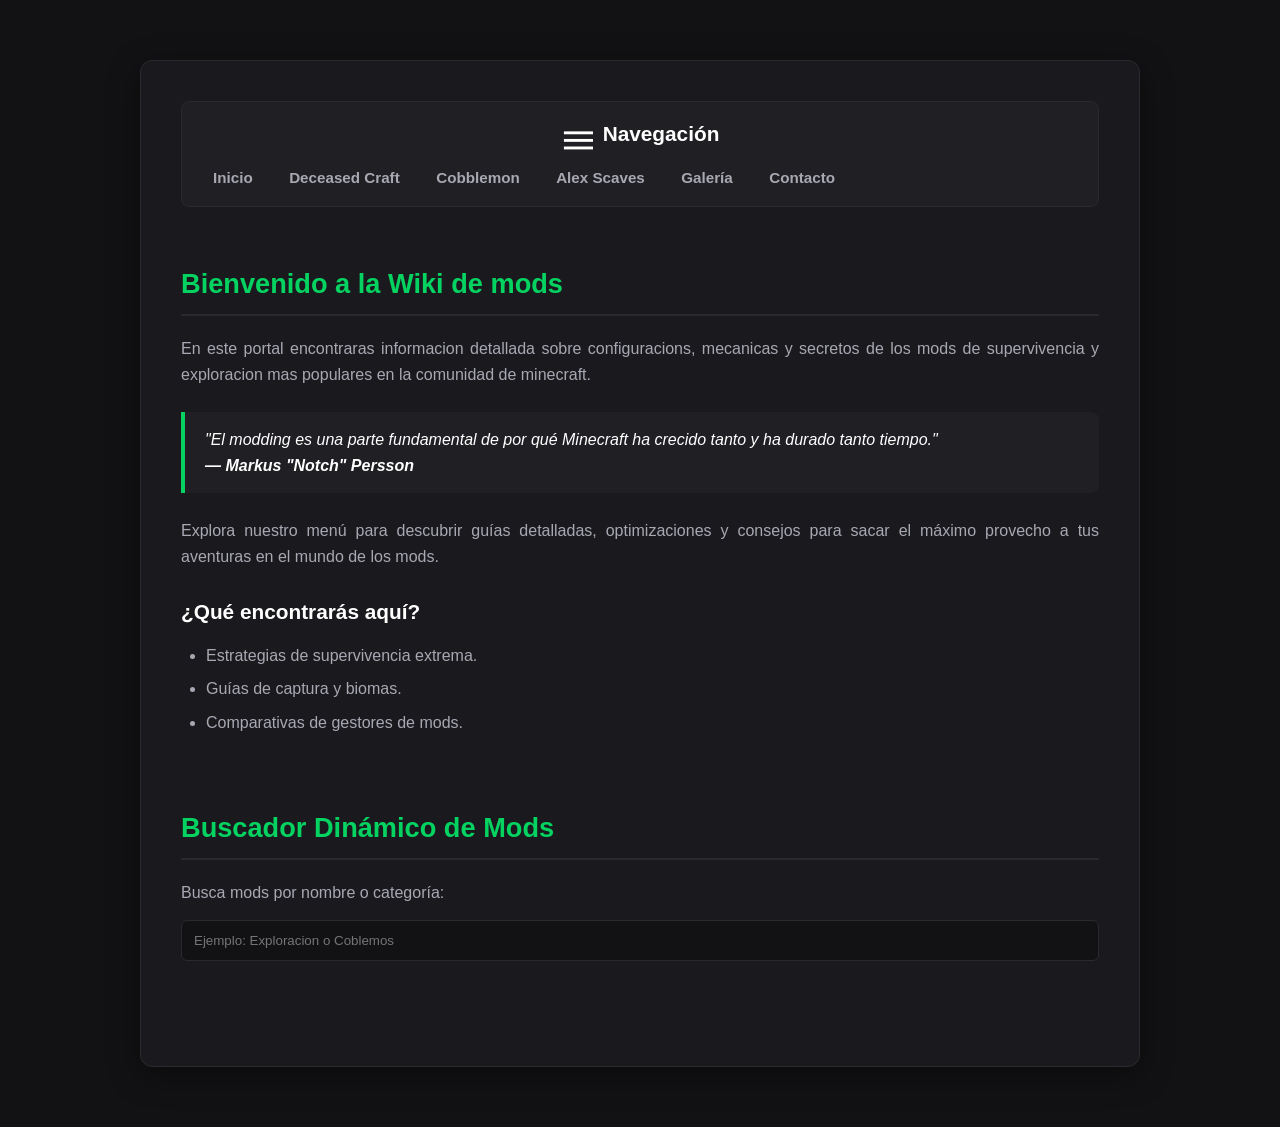
==== index.html @ 5c0f8d14 "Implementacion de la lectura de XML, renderizado dinamico con plantillas, filtros, implementacion de" ====
<!DOCTYPE html>
<html lang="en">
<head>
    <meta charset="UTF-8">
    <meta name="viewport" content="width=device-width, initial-scale=1.0">
    <title>Wiki de Mods Inicio</title>
    <link rel="stylesheet" href="estilos.css">
</head>
<body>
    <div id="contenedor-principal">
        <div id="menu">
            <h2><img src="icono.svg" alt="menu" width="32" height="32"> Navegación</h2>
            <a href="index.html">Inicio</a>
            <a href="deceasedcraft.html">Deceased Craft</a>
            <a href="cobblemon.html">Cobblemon</a>
            <a href="alexscaves.html">Alex Scaves</a>
            <a href="galeria.html">Galería</a>
            <a href="contacto.html">Contacto</a>
        </div>
        <br>
        <h2 class="morada">Bienvenido a la Wiki de mods</h2>
        <p>En este portal encontraras informacion detallada sobre configuracions,
            mecanicas y secretos de los mods de supervivencia y exploracion mas
            populares en la comunidad de minecraft.
        </p>
        <blockquote>
            "El modding es una parte fundamental de por qué Minecraft ha crecido tanto y ha durado tanto tiempo." 
            <br>
            <strong>
                — Markus "Notch" Persson
            </strong>
        </blockquote>
        <p id="l2"> Explora nuestro menú para descubrir guías detalladas,
            optimizaciones y consejos para sacar el máximo provecho a 
            tus aventuras en el mundo de los mods.
        </p>
        <h3>¿Qué encontrarás aquí?</h3>
        <ul>
            <li>Estrategias de supervivencia extrema.</li>
            <li>Guías de captura y biomas.</li> 
            <li>Comparativas de gestores de mods.</li>
        </ul>
        <br>
        <h3 class="morada">Buscador Dinámico de Mods</h3>
        <p>Busca mods por nombre o categoría:</p>
        <input type="text" id="buscador-mods" placeholder="Ejemplo: Exploracion o Coblemos" style="margin-bottom: 15px;">
        <div id="tabla-dinamica-mods" class="tabla-contenedor"></div>
    </div>
    <script src="script.js"></script>
</body>
</html>
---- estilos.css ----
:root {
    --color-fondo: #121214;
    --color-tarjeta: #1a1a1e;
    --color-texto: #e1e1e6;
    --color-texto-secundario: #a8a8b3;
    --color-primario: #04d361; /* Verde esmeralda vibrante */
    --color-primario-hover: #00b34d;
    --color-menu: #202024;
    --color-borde: #29292e;
}

* {
    margin: 0;
    padding: 0;
    box-sizing: border-box;
}

body {
    font-family: 'Segoe UI', Roboto, Helvetica, Arial, sans-serif;
    background-color: var(--color-fondo);
    color: var(--color-texto);
    line-height: 1.6;
    padding: 20px;
}

#contenedor-principal {
    max-width: 1000px;
    margin: 40px auto;
    background-color: var(--color-tarjeta);
    padding: 40px;
    border-radius: 12px;
    border: 1px solid var(--color-borde);
    box-shadow: 0 8px 32px rgba(0, 0, 0, 0.4);
}

h1 {
    text-align: center;
    color: #ffffff;
    font-size: 2.2rem;
    margin-bottom: 25px;
    letter-spacing: 1px;
}

#menu {
    background-color: var(--color-menu);
    padding: 15px;
    border-radius: 8px;
    margin-bottom: 30px;
    border: 1px solid var(--color-borde);
}

#menu h2 {
    display: flex;
    align-items: center;
    justify-content: center;
    color: #ffffff;
    font-size: 1.3rem;
    margin-bottom: 15px;
}

#menu h2 img {
    margin-right: 10px;
    filter: invert(1);
}

#menu-enlaces {
    display: flex;
    flex-wrap: wrap;
    justify-content: center;
    gap: 10px;
}

#menu a {
    color: var(--color-texto-secundario);
    text-decoration: none;
    font-weight: 600;
    padding: 10px 16px;
    border-radius: 6px;
    transition: all 0.2s ease-in-out;
    font-size: 0.95rem;
}

#menu a:hover {
    background-color: var(--color-primario);
    color: #000000;
    transform: translateY(-2px);
}

.morada {
    color: var(--color-primario);
    font-size: 1.7rem;
    margin-bottom: 20px;
    padding-bottom: 8px;
    border-bottom: 2px solid var(--color-borde);
}

h3 {
    color: #ffffff;
    margin: 25px 0 15px 0;
    font-size: 1.3rem;
}

p {
    margin-bottom: 15px;
    color: var(--color-texto-secundario);
    text-align: justify;
}

ul {
    margin-left: 25px;
    margin-bottom: 20px;
    color: var(--color-texto-secundario);
}

li {
    margin-bottom: 8px;
}


blockquote {
    background-color: var(--color-menu);
    border-left: 4px solid var(--color-primario);
    padding: 15px 20px;
    margin: 25px 0;
    font-style: italic;
    color: #ffffff;
    border-radius: 0 8px 8px 0;
}

.tabla-contenedor {
    overflow-x: auto; 
    margin: 25px 0;
}

table {
    width: 100%;
    border-collapse: collapse;
    background-color: var(--color-menu);
    border-radius: 8px;
    overflow: hidden;
    border: 1px solid var(--color-borde);
}

th, td {
    padding: 14px 16px;
    text-align: left;
}

th {
    background-color: #29292e;
    color: #ffffff;
    font-weight: 600;
    border-bottom: 2px solid var(--color-borde);
}

td {
    border-bottom: 1px solid var(--color-borde);
    color: var(--color-texto-secundario);
}

tr:hover {
    background-color: rgba(4, 211, 97, 0.05);
}


form {
    background-color: var(--color-menu);
    padding: 25px;
    border-radius: 8px;
    border: 1px solid var(--color-borde);
    margin-top: 20px;
}

.campo-grupo {
    margin-bottom: 20px;
}

label {
    display: block;
    color: #ffffff;
    margin-bottom: 8px;
    font-weight: 500;
}

input[type="text"],
input[type="email"],
input[type="password"],
textarea {
    width: 100%;
    background-color: var(--color-fondo);
    border: 1px solid var(--color-borde);
    padding: 12px;
    border-radius: 6px;
    color: var(--color-texto);
    font-family: inherit;
    transition: border-color 0.2s;
}

input:focus, textarea:focus {
    outline: none;
    border-color: var(--color-primario);
}

.opciones-grupo {
    display: flex;
    gap: 15px;
    margin-top: 5px;
}

.opcion-item {
    display: flex;
    align-items: center;
    gap: 8px;
    color: var(--color-texto-secundario);
}


@media (max-width: 768px) {
    #contenedor-principal {
        margin: 20px auto;
        padding: 25px;
    }
    
    h1 {
        font-size: 1.8rem;
    }
}


@media (max-width: 480px) {
    body {
        padding: 10px;
    }

    #contenedor-principal {
        padding: 15px;
        border-radius: 8px;
    }

    #menu-enlaces {
        flex-direction: column;
        width: 100%;
    }

    #menu a {
        text-align: center;
        width: 100%;
        padding: 12px;
    }
    
    .opciones-grupo {
        flex-direction: column;
        gap: 10px;
    }
}
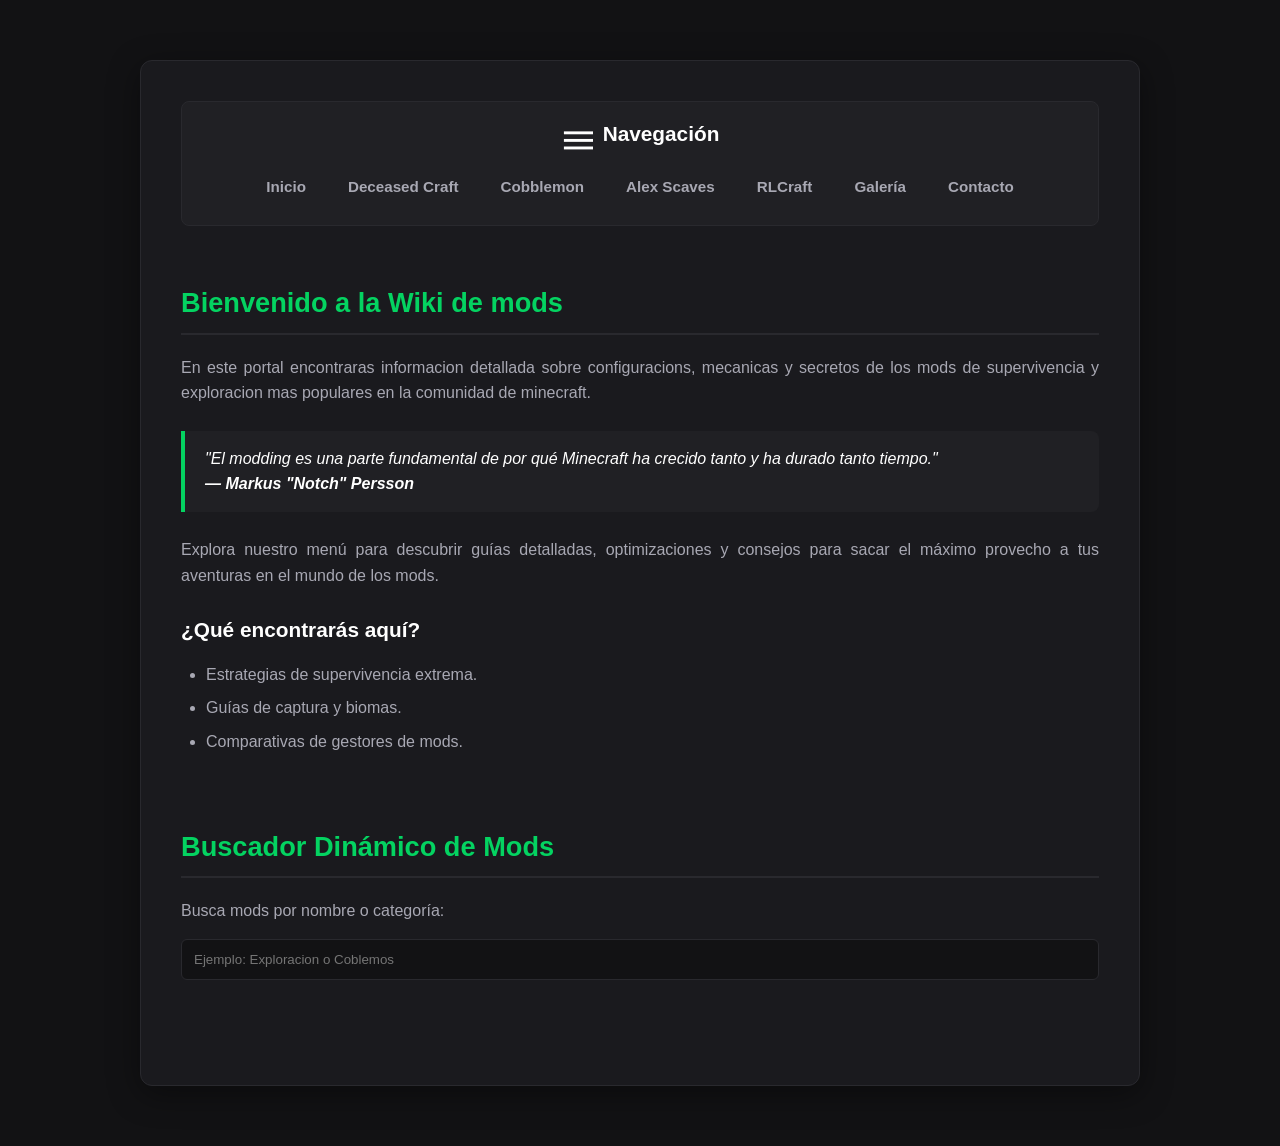
==== commit b95600ac: "Agrege otra pagina, las imagenes y funcional menu" ====
--- a/index.html
+++ b/index.html
@@ -9,13 +9,18 @@
 <body>
     <div id="contenedor-principal">
         <div id="menu">
-            <h2><img src="icono.svg" alt="menu" width="32" height="32"> Navegación</h2>
-            <a href="index.html">Inicio</a>
-            <a href="deceasedcraft.html">Deceased Craft</a>
-            <a href="cobblemon.html">Cobblemon</a>
-            <a href="alexscaves.html">Alex Scaves</a>
-            <a href="galeria.html">Galería</a>
-            <a href="contacto.html">Contacto</a>
+            <h2 id="btn-hamburgesa" style="cursor: pointer;">
+                <img src="icono.svg" alt="menu" width="32" height="32"> Navegación
+            </h2>
+            <div id="menu-enlaces">
+                <a href="index.html">Inicio</a>
+                <a href="deceasedcraft.html">Deceased Craft</a>
+                <a href="cobblemon.html">Cobblemon</a>
+                <a href="alexscaves.html">Alex Scaves</a>
+                <a href="rlcraft.html">RLCraft</a>
+                <a href="galeria.html">Galería</a>
+                <a href="contacto.html">Contacto</a>
+            </div>
         </div>
         <br>
         <h2 class="morada">Bienvenido a la Wiki de mods</h2>
--- a/estilos.css
+++ b/estilos.css
@@ -252,4 +252,19 @@
         flex-direction: column;
         gap: 10px;
     }
+
+    .oculro{
+        display: none !important;
+    }
+
+    .img-mod {
+        width: 100%;
+        max-width: 700px;
+        height: auto;
+        border-radius: 8px;
+        margin: 20px auto;
+        display: block;
+        border: 2px solid var(--color-borde);
+        box-shadow: 0 4px 15px rgba(0,0,0,0.5);
+    }
 }
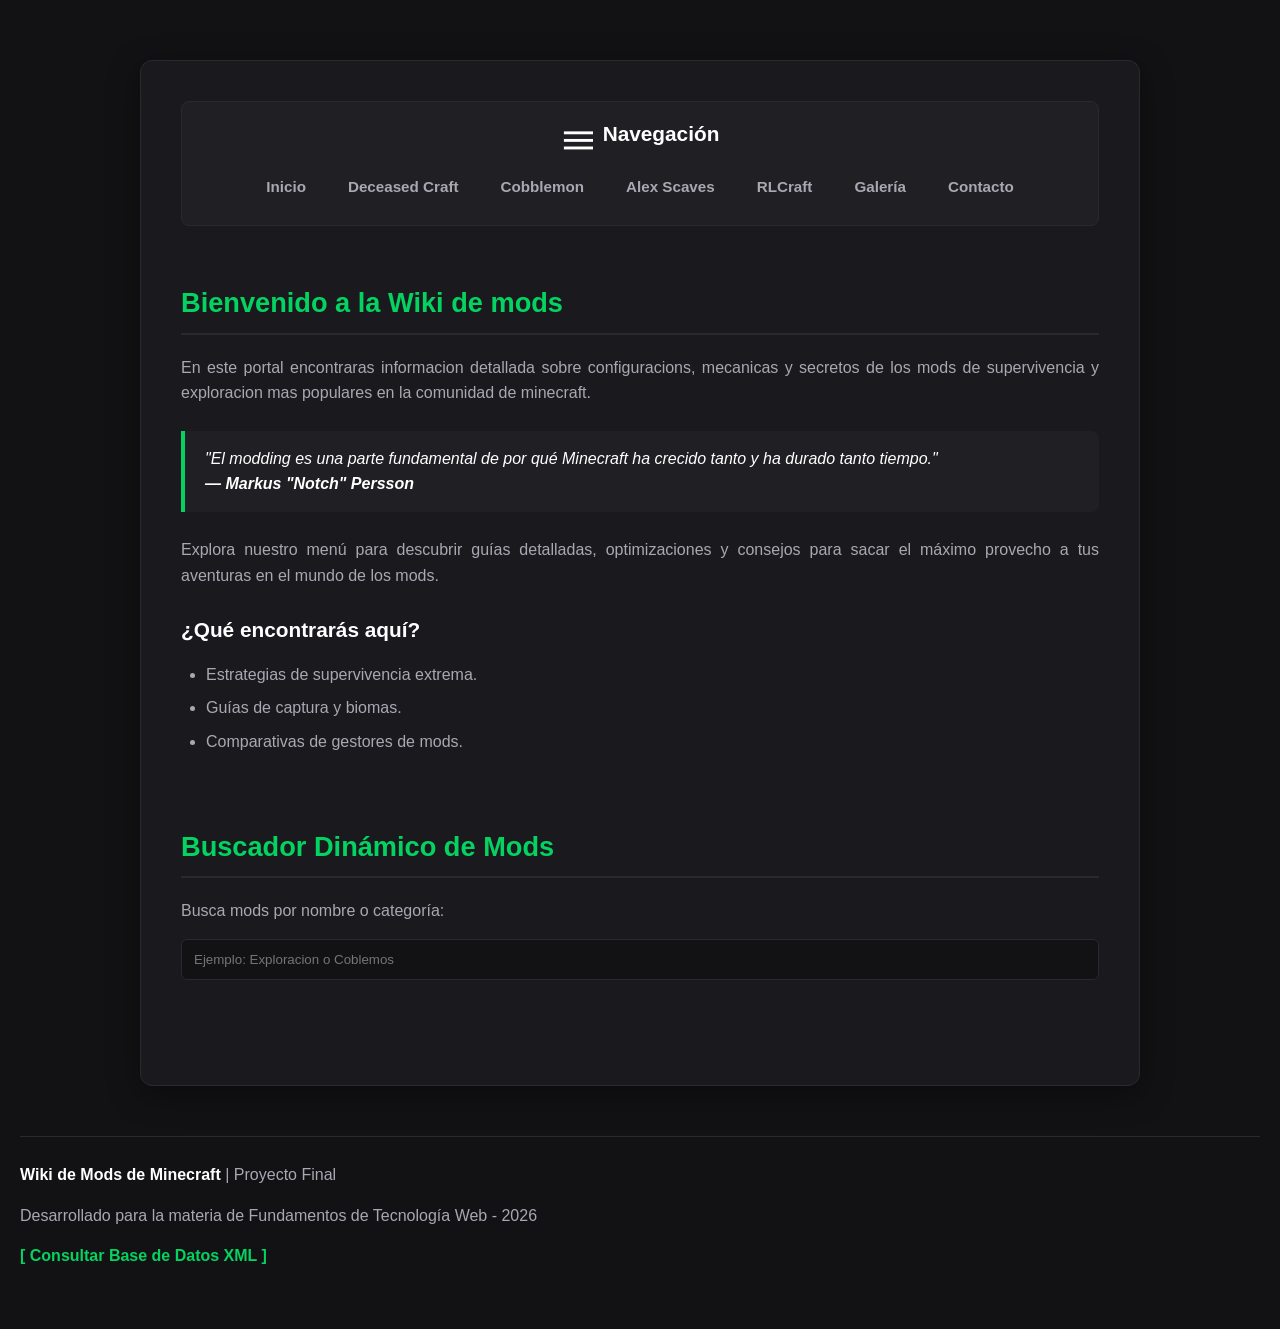
==== commit 9915db0d: "Le puse pie de pagina" ====
--- a/index.html
+++ b/index.html
@@ -9,7 +9,7 @@
 <body>
     <div id="contenedor-principal">
         <div id="menu">
-            <h2 id="btn-hamburgesa" style="cursor: pointer;">
+            <h2 id="btn-hamburguesa" style="cursor: pointer;">
                 <img src="icono.svg" alt="menu" width="32" height="32"> Navegación
             </h2>
             <div id="menu-enlaces">
@@ -51,6 +51,13 @@
         <input type="text" id="buscador-mods" placeholder="Ejemplo: Exploracion o Coblemos" style="margin-bottom: 15px;">
         <div id="tabla-dinamica-mods" class="tabla-contenedor"></div>
     </div>
+    <footer style="text-align: center; margin-top: 50px; padding: 25px 0; border-top: 1px solid var(--color-borde); color: var(--color-texto-secundario);">
+        <p><strong style="color: white;">Wiki de Mods de Minecraft</strong> | Proyecto Final</p>
+        <p>Desarrollado para la materia de Fundamentos de Tecnología Web - 2026</p>
+        <p style="margin-top: 10px;">
+            <a href="datos.xml" target="_blank" style="color: var(--color-primario); text-decoration: none; font-weight: bold;">[ Consultar Base de Datos XML ]</a>
+        </p>
+    </footer>
     <script src="script.js"></script>
 </body>
 </html>
--- a/estilos.css
+++ b/estilos.css
@@ -3,7 +3,7 @@
     --color-tarjeta: #1a1a1e;
     --color-texto: #e1e1e6;
     --color-texto-secundario: #a8a8b3;
-    --color-primario: #04d361; /* Verde esmeralda vibrante */
+    --color-primario: #04d361; 
     --color-primario-hover: #00b34d;
     --color-menu: #202024;
     --color-borde: #29292e;
@@ -116,7 +116,6 @@
     margin-bottom: 8px;
 }
 
-
 blockquote {
     background-color: var(--color-menu);
     border-left: 4px solid var(--color-primario);
@@ -161,7 +160,6 @@
 tr:hover {
     background-color: rgba(4, 211, 97, 0.05);
 }
-
 
 form {
     background-color: var(--color-menu);
@@ -214,7 +212,6 @@
     color: var(--color-texto-secundario);
 }
 
-
 @media (max-width: 768px) {
     #contenedor-principal {
         margin: 20px auto;
@@ -226,7 +223,6 @@
     }
 }
 
-
 @media (max-width: 480px) {
     body {
         padding: 10px;
@@ -252,19 +248,32 @@
         flex-direction: column;
         gap: 10px;
     }
-
-    .oculro{
-        display: none !important;
-    }
-
-    .img-mod {
-        width: 100%;
-        max-width: 700px;
-        height: auto;
-        border-radius: 8px;
-        margin: 20px auto;
-        display: block;
-        border: 2px solid var(--color-borde);
-        box-shadow: 0 4px 15px rgba(0,0,0,0.5);
-    }
+} 
+
+.oculto {
+    display: none !important;
+}
+
+.img-mod {
+    width: 100%;
+    max-width: 700px;
+    height: auto;
+    border-radius: 8px;
+    margin: 20px auto;
+    display: block;
+    border: 2px solid var(--color-borde);
+    box-shadow: 0 4px 15px rgba(0,0,0,0.5);
+    transition: transform 0.3s ease, box-shadow 0.3s ease;
+}
+
+.img-mod:hover {
+    transform: scale(1.03);
+    box-shadow: 0 8px 25px rgba(4, 211, 97, 0.4);
+}
+
+.galeria-grid {
+    display: grid;
+    grid-template-columns: repeat(auto-fit, minmax(250px, 1fr));
+    gap: 20px;
+    margin-top: 25px;
 }
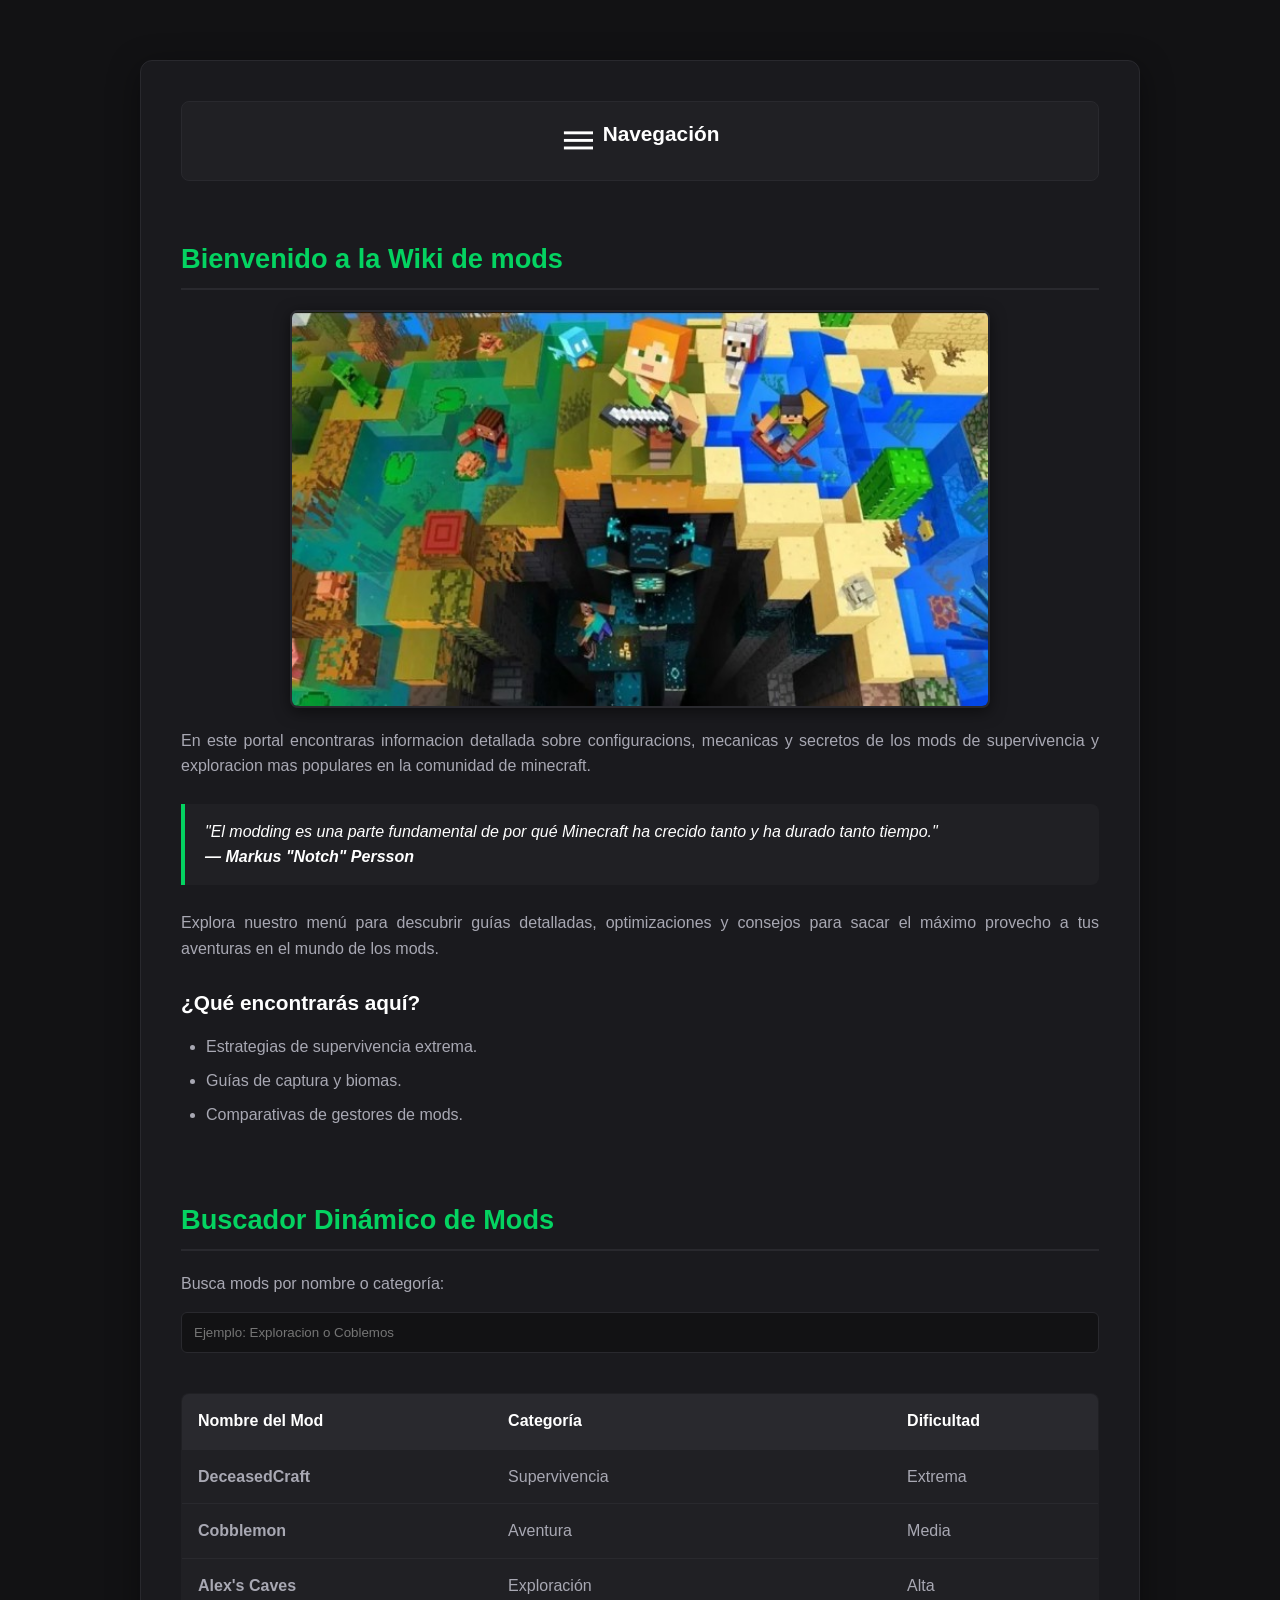
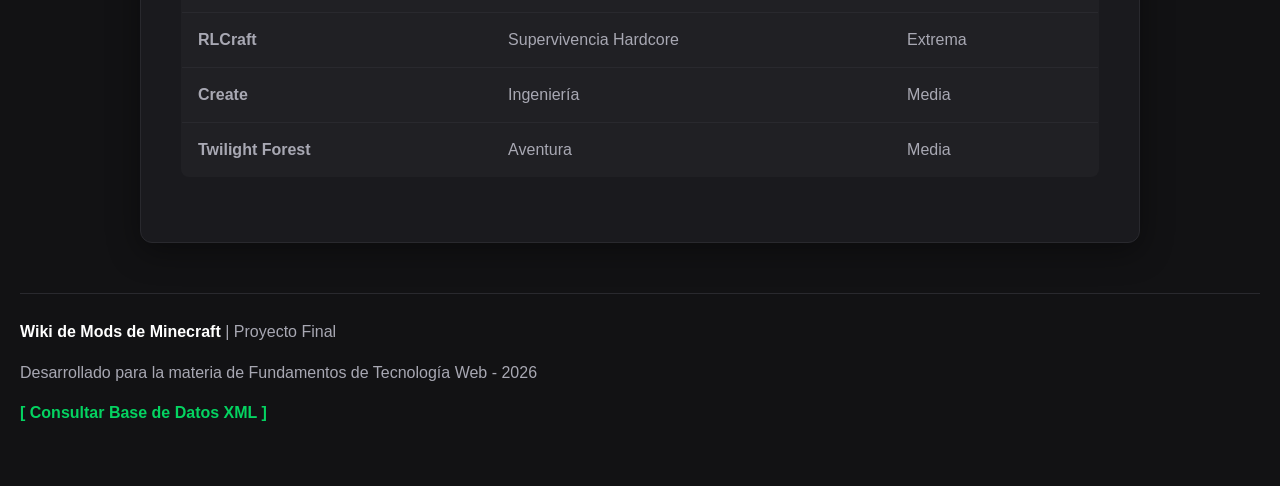
==== commit 546b6cb7: "Agrege 2 mods mas, algunas correciones, hice funcional la galeria y haciendo algunos cambios" ====
--- a/index.html
+++ b/index.html
@@ -12,18 +12,21 @@
             <h2 id="btn-hamburguesa" style="cursor: pointer;">
                 <img src="icono.svg" alt="menu" width="32" height="32"> Navegación
             </h2>
-            <div id="menu-enlaces">
+            <div id="menu-enlaces" class="oculto">
                 <a href="index.html">Inicio</a>
                 <a href="deceasedcraft.html">Deceased Craft</a>
                 <a href="cobblemon.html">Cobblemon</a>
                 <a href="alexscaves.html">Alex Scaves</a>
                 <a href="rlcraft.html">RLCraft</a>
+                <a href="create.html">Create</a>
+                <a href="twilightforest.html">Twilight Forest</a>
                 <a href="galeria.html">Galería</a>
                 <a href="contacto.html">Contacto</a>
             </div>
         </div>
         <br>
         <h2 class="morada">Bienvenido a la Wiki de mods</h2>
+        <img src="index.jpg" alt="Mods" class="img-mod">        
         <p>En este portal encontraras informacion detallada sobre configuracions,
             mecanicas y secretos de los mods de supervivencia y exploracion mas
             populares en la comunidad de minecraft.
--- a/estilos.css
+++ b/estilos.css
@@ -276,4 +276,33 @@
     grid-template-columns: repeat(auto-fit, minmax(250px, 1fr));
     gap: 20px;
     margin-top: 25px;
-}+}
+
+.galeria-item {
+    background-color: var(--color-menu);
+    border: 1px solid var(--color-borde);
+    border-radius: 8px;
+    overflow: hidden;
+    transition: transform 0.3s ease, box-shadow 0.3s ease, border-color 0.3s ease;
+}
+
+.galeria-item:hover {
+    transform: translateY(-5px);
+    box-shadow: 0 8px 25px rgba(4, 211, 97, 0.25);
+    border-color: var(--color-primario);
+}
+
+.galeria-item img {
+    width: 100%;
+    height: 200px;
+    object-fit: cover; 
+    display: block;
+}
+
+.galeria-item p {
+    padding: 15px;
+    margin: 0;
+    font-size: 0.95rem;
+    text-align: center;
+    color: var(--color-texto);
+}
